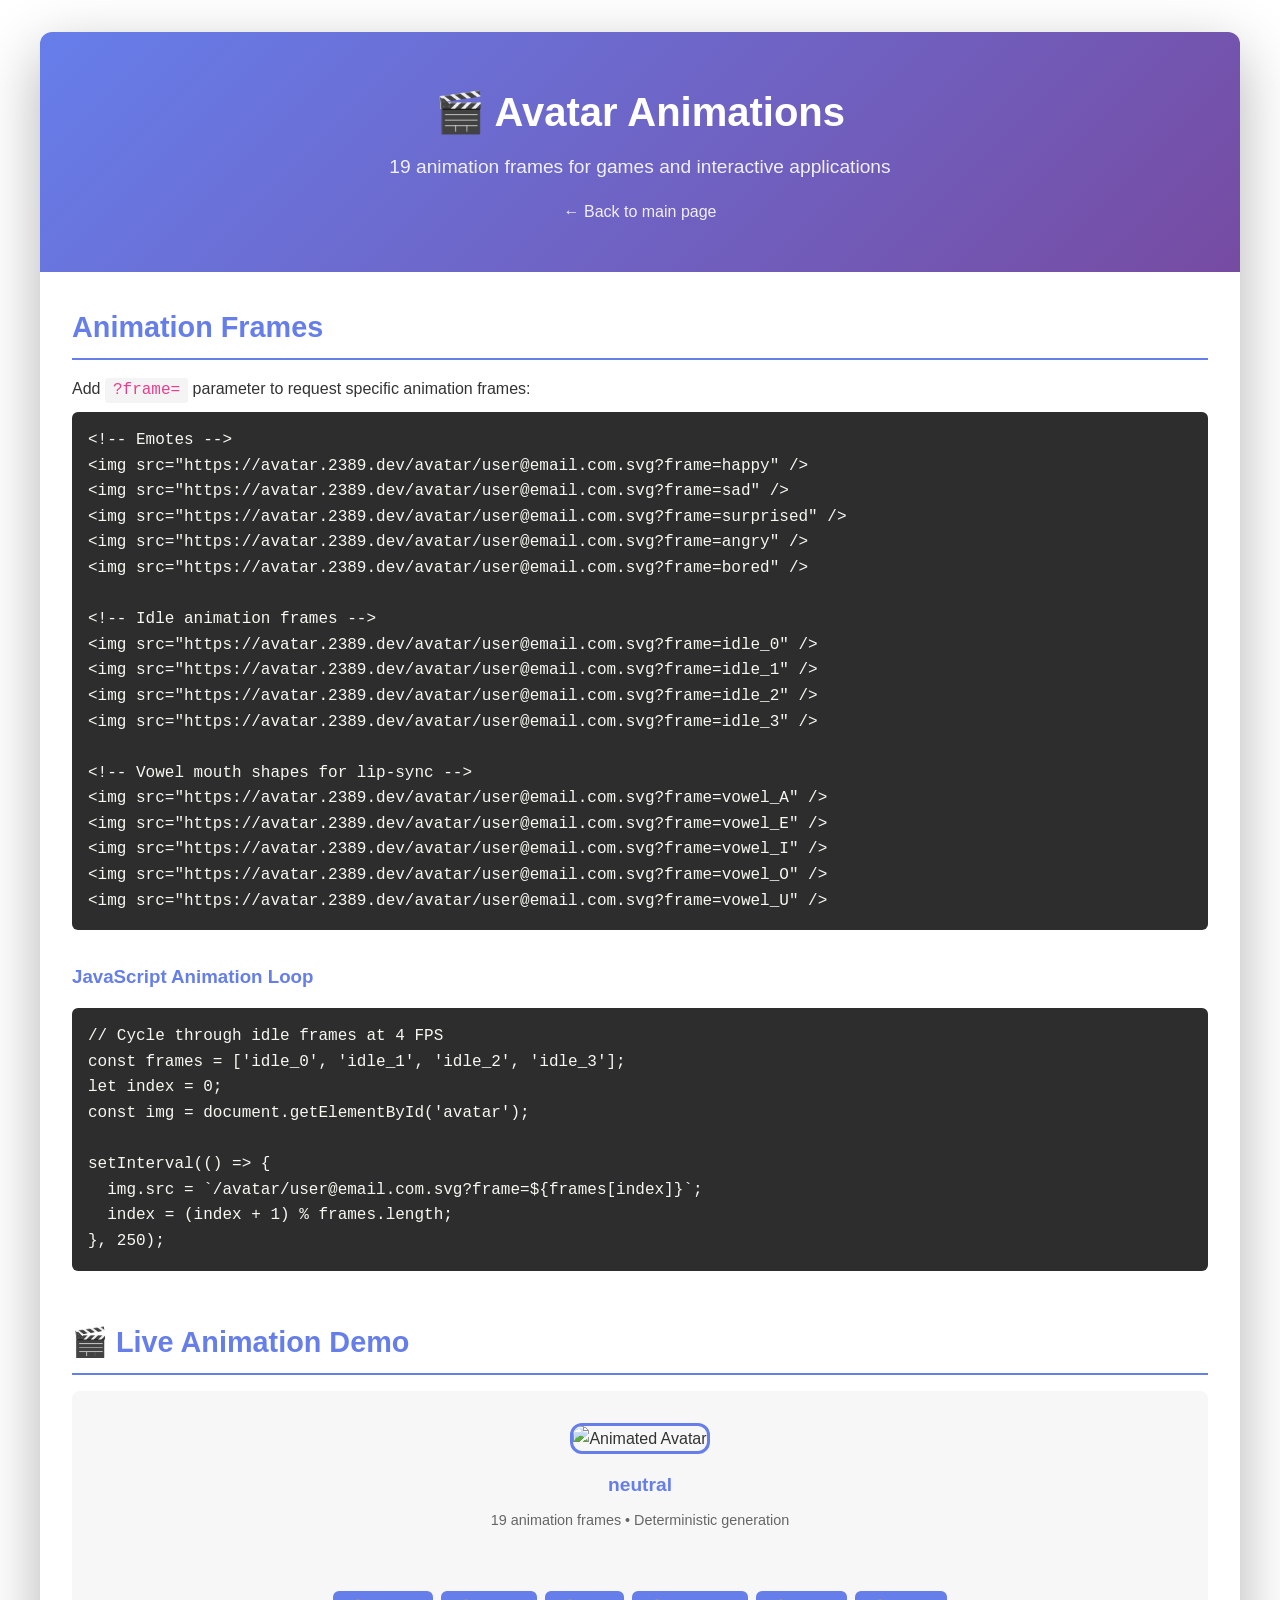
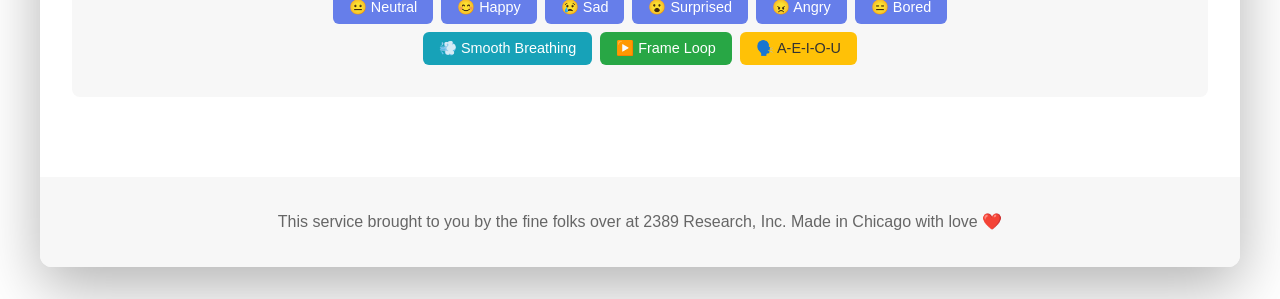
==== static/animations.html @ 80be5d14 "Add complete animation system with 19 frames and GET bundle endpoint Implement comprehensive animati" ====
<!DOCTYPE html>
<html lang="en">
<head>
    <meta charset="UTF-8">
    <meta name="viewport" content="width=device-width, initial-scale=1.0">
    <title>Animations - 2389 Agent Avatar Service</title>
    <style>
        * {
            margin: 0;
            padding: 0;
            box-sizing: border-box;
        }

        body {
            font-family: -apple-system, BlinkMacSystemFont, 'Segoe UI', Roboto, Oxygen, Ubuntu, Cantarell, sans-serif;
            line-height: 1.6;
            color: #333;
            background: url('https://2389.ai/imgs/bg/checkerboard-2.svg');
            background-size: cover;
            background-attachment: fixed;
            min-height: 100vh;
            padding: 2rem;
        }

        .container {
            max-width: 1200px;
            margin: 0 auto;
            background: white;
            border-radius: 12px;
            box-shadow: 0 20px 60px rgba(0, 0, 0, 0.3);
            overflow: hidden;
        }

        header {
            background: linear-gradient(135deg, #667eea 0%, #764ba2 100%);
            color: white;
            padding: 3rem 2rem;
            text-align: center;
        }

        h1 {
            font-size: 2.5rem;
            margin-bottom: 0.5rem;
        }

        .tagline {
            font-size: 1.2rem;
            opacity: 0.9;
        }

        .back-link {
            display: inline-block;
            margin-top: 1rem;
            color: white;
            text-decoration: none;
            opacity: 0.9;
            transition: opacity 0.3s;
        }

        .back-link:hover {
            opacity: 1;
        }

        .content {
            padding: 2rem;
        }

        section {
            margin-bottom: 3rem;
        }

        h2 {
            color: #667eea;
            margin-bottom: 1rem;
            font-size: 1.8rem;
            border-bottom: 2px solid #667eea;
            padding-bottom: 0.5rem;
        }

        h3 {
            margin-top: 2rem;
            margin-bottom: 1rem;
            color: #667eea;
        }

        .demo-section {
            background: #f7f7f7;
            padding: 2rem;
            border-radius: 8px;
            margin-top: 1rem;
        }

        button {
            padding: 0.75rem 2rem;
            background: #667eea;
            color: white;
            border: none;
            border-radius: 6px;
            font-size: 1rem;
            cursor: pointer;
            transition: background 0.3s;
        }

        button:hover {
            background: #5568d3;
        }

        code {
            background: #f4f4f4;
            padding: 0.2rem 0.5rem;
            border-radius: 3px;
            font-family: 'Courier New', monospace;
            color: #e83e8c;
        }

        pre {
            background: #2d2d2d;
            color: #f8f8f2;
            padding: 1rem;
            border-radius: 6px;
            overflow-x: auto;
            margin-top: 0.5rem;
        }

        pre code {
            background: none;
            color: #f8f8f2;
            padding: 0;
        }

        footer {
            text-align: center;
            padding: 2rem;
            background: #f7f7f7;
            color: #666;
        }

        @keyframes breathe {
            0%, 100% { transform: scaleY(1); }
            50% { transform: scaleY(1.05); }
        }

        @keyframes bounce {
            0%, 100% { transform: translateY(0); }
            50% { transform: translateY(-10px); }
        }

        .breathing {
            animation: breathe 2s ease-in-out infinite;
            transform-origin: bottom;
        }

        .bouncing {
            animation: bounce 1s ease-in-out infinite;
        }

        @keyframes fadeSwap {
            0% { opacity: 1; }
            50% { opacity: 0.3; }
            100% { opacity: 1; }
        }

        .swapping {
            animation: fadeSwap 0.3s ease-in-out;
        }
    </style>
</head>
<body>
    <div class="container">
        <header>
            <h1>🎬 Avatar Animations</h1>
            <p class="tagline">19 animation frames for games and interactive applications</p>
            <a href="/" class="back-link">← Back to main page</a>
        </header>

        <div class="content">
            <section id="animation-frames">
                <h2>Animation Frames</h2>
                <p>Add <code>?frame=</code> parameter to request specific animation frames:</p>
                <pre><code>&lt;!-- Emotes --&gt;
&lt;img src="https://avatar.2389.dev/avatar/user@email.com.svg?frame=happy" /&gt;
&lt;img src="https://avatar.2389.dev/avatar/user@email.com.svg?frame=sad" /&gt;
&lt;img src="https://avatar.2389.dev/avatar/user@email.com.svg?frame=surprised" /&gt;
&lt;img src="https://avatar.2389.dev/avatar/user@email.com.svg?frame=angry" /&gt;
&lt;img src="https://avatar.2389.dev/avatar/user@email.com.svg?frame=bored" /&gt;

&lt;!-- Idle animation frames --&gt;
&lt;img src="https://avatar.2389.dev/avatar/user@email.com.svg?frame=idle_0" /&gt;
&lt;img src="https://avatar.2389.dev/avatar/user@email.com.svg?frame=idle_1" /&gt;
&lt;img src="https://avatar.2389.dev/avatar/user@email.com.svg?frame=idle_2" /&gt;
&lt;img src="https://avatar.2389.dev/avatar/user@email.com.svg?frame=idle_3" /&gt;

&lt;!-- Vowel mouth shapes for lip-sync --&gt;
&lt;img src="https://avatar.2389.dev/avatar/user@email.com.svg?frame=vowel_A" /&gt;
&lt;img src="https://avatar.2389.dev/avatar/user@email.com.svg?frame=vowel_E" /&gt;
&lt;img src="https://avatar.2389.dev/avatar/user@email.com.svg?frame=vowel_I" /&gt;
&lt;img src="https://avatar.2389.dev/avatar/user@email.com.svg?frame=vowel_O" /&gt;
&lt;img src="https://avatar.2389.dev/avatar/user@email.com.svg?frame=vowel_U" /&gt;</code></pre>

                <h3>JavaScript Animation Loop</h3>
                <pre><code>// Cycle through idle frames at 4 FPS
const frames = ['idle_0', 'idle_1', 'idle_2', 'idle_3'];
let index = 0;
const img = document.getElementById('avatar');

setInterval(() => {
  img.src = `/avatar/user@email.com.svg?frame=${frames[index]}`;
  index = (index + 1) % frames.length;
}, 250);</code></pre>
            </section>

            <section id="live-demo">
                <h2>🎬 Live Animation Demo</h2>
                <div class="demo-section">
                    <div style="text-align: center; margin-bottom: 2rem;">
                        <img id="animatedAvatar" src="/avatar/demo@2389.ai.svg"
                             alt="Animated Avatar"
                             style="width: 120px; height: 120px; border: 3px solid #667eea; border-radius: 12px; image-rendering: pixelated;"
                             onerror="console.error('Failed to load avatar image');"
                             onload="console.log('Avatar loaded successfully');">
                        <div style="margin-top: 1rem; font-size: 1.2rem; color: #667eea; font-weight: bold;" id="currentFrame">
                            neutral
                        </div>
                        <div style="margin-top: 0.5rem; color: #666; font-size: 0.9rem;">
                            19 animation frames • Deterministic generation
                        </div>
                        <div id="statusMessage" style="margin-top: 0.5rem; color: #ff0000; font-size: 0.85rem; min-height: 1.2rem;"></div>
                    </div>
                    <div style="display: flex; gap: 0.5rem; flex-wrap: wrap; justify-content: center;">
                        <button onclick="setFrame('neutral')" style="padding: 0.5rem 1rem; font-size: 0.9rem;">😐 Neutral</button>
                        <button onclick="setFrame('happy')" style="padding: 0.5rem 1rem; font-size: 0.9rem;">😊 Happy</button>
                        <button onclick="setFrame('sad')" style="padding: 0.5rem 1rem; font-size: 0.9rem;">😢 Sad</button>
                        <button onclick="setFrame('surprised')" style="padding: 0.5rem 1rem; font-size: 0.9rem;">😮 Surprised</button>
                        <button onclick="setFrame('angry')" style="padding: 0.5rem 1rem; font-size: 0.9rem;">😠 Angry</button>
                        <button onclick="setFrame('bored')" style="padding: 0.5rem 1rem; font-size: 0.9rem;">😑 Bored</button>
                    </div>
                    <div style="display: flex; gap: 0.5rem; flex-wrap: wrap; justify-content: center; margin-top: 0.5rem;">
                        <button onclick="playCSSBreathing()" style="padding: 0.5rem 1rem; font-size: 0.9rem; background: #17a2b8;">💨 Smooth Breathing</button>
                        <button onclick="playIdle()" style="padding: 0.5rem 1rem; font-size: 0.9rem; background: #28a745;">▶️ Frame Loop</button>
                        <button onclick="playVowels()" style="padding: 0.5rem 1rem; font-size: 0.9rem; background: #ffc107; color: #333;">🗣️ A-E-I-O-U</button>
                    </div>
                </div>
            </section>
        </div>

        <footer>
            <p>This service brought to you by the fine folks over at 2389 Research, Inc. Made in Chicago with love ❤️</p>
        </footer>
    </div>

    <script>
        let animationInterval = null;
        const baseInput = 'demo@2389.ai';

        function setFrame(frame, skipIntervalClear = false) {
            // Stop any running animation (unless we're being called from within an animation)
            if (!skipIntervalClear && animationInterval) {
                clearInterval(animationInterval);
                animationInterval = null;
            }

            const img = document.getElementById('animatedAvatar');
            const frameLabel = document.getElementById('currentFrame');
            const status = document.getElementById('statusMessage');

            // Remove all animation classes (unless we're in an animation loop)
            if (!skipIntervalClear) {
                img.classList.remove('breathing', 'bouncing', 'swapping');
            }

            // Add fade swap animation for visual feedback
            img.classList.add('swapping');
            setTimeout(() => img.classList.remove('swapping'), 300);

            // Force reload with cache busting
            const url = `/avatar/${encodeURIComponent(baseInput)}.svg?frame=${frame}&t=${Date.now()}`;

            status.textContent = `Loading ${frame}...`;
            status.style.color = '#666';

            img.onload = () => {
                status.textContent = '';
                console.log('✓ Loaded frame:', frame);
            };

            img.onerror = () => {
                status.textContent = `Failed to load ${frame}`;
                status.style.color = '#ff0000';
                console.error('✗ Failed to load frame:', frame, url);
            };

            img.src = url;
            frameLabel.textContent = frame;

            console.log('→ Loading frame:', frame);
        }

        function playIdle() {
            if (animationInterval) {
                clearInterval(animationInterval);
            }

            const img = document.getElementById('animatedAvatar');
            img.classList.remove('breathing', 'bouncing');

            const frames = ['idle_0', 'idle_1', 'idle_2', 'idle_3'];
            let index = 0;

            // Add CSS breathing effect for smooth animation
            img.classList.add('breathing');

            animationInterval = setInterval(() => {
                setFrame(frames[index], true);  // Pass true to skip interval clearing
                index = (index + 1) % frames.length;
            }, 250); // 4 FPS
        }

        function playCSSBreathing() {
            if (animationInterval) {
                clearInterval(animationInterval);
                animationInterval = null;
            }

            const img = document.getElementById('animatedAvatar');
            const frameLabel = document.getElementById('currentFrame');

            // Reset to neutral and add CSS animation
            img.src = `/avatar/${encodeURIComponent(baseInput)}.svg?frame=neutral`;
            img.classList.remove('breathing', 'bouncing');
            img.classList.add('breathing');
            frameLabel.textContent = 'CSS breathing (smooth)';
        }

        function playVowels() {
            if (animationInterval) {
                clearInterval(animationInterval);
            }

            const img = document.getElementById('animatedAvatar');
            img.classList.remove('breathing', 'bouncing');

            const frames = ['vowel_A', 'vowel_E', 'vowel_I', 'vowel_O', 'vowel_U'];
            let index = 0;

            animationInterval = setInterval(() => {
                setFrame(frames[index], true);  // Pass true to skip interval clearing
                index = (index + 1) % frames.length;
            }, 400); // Slower for vowels
        }
    </script>
</body>
</html>
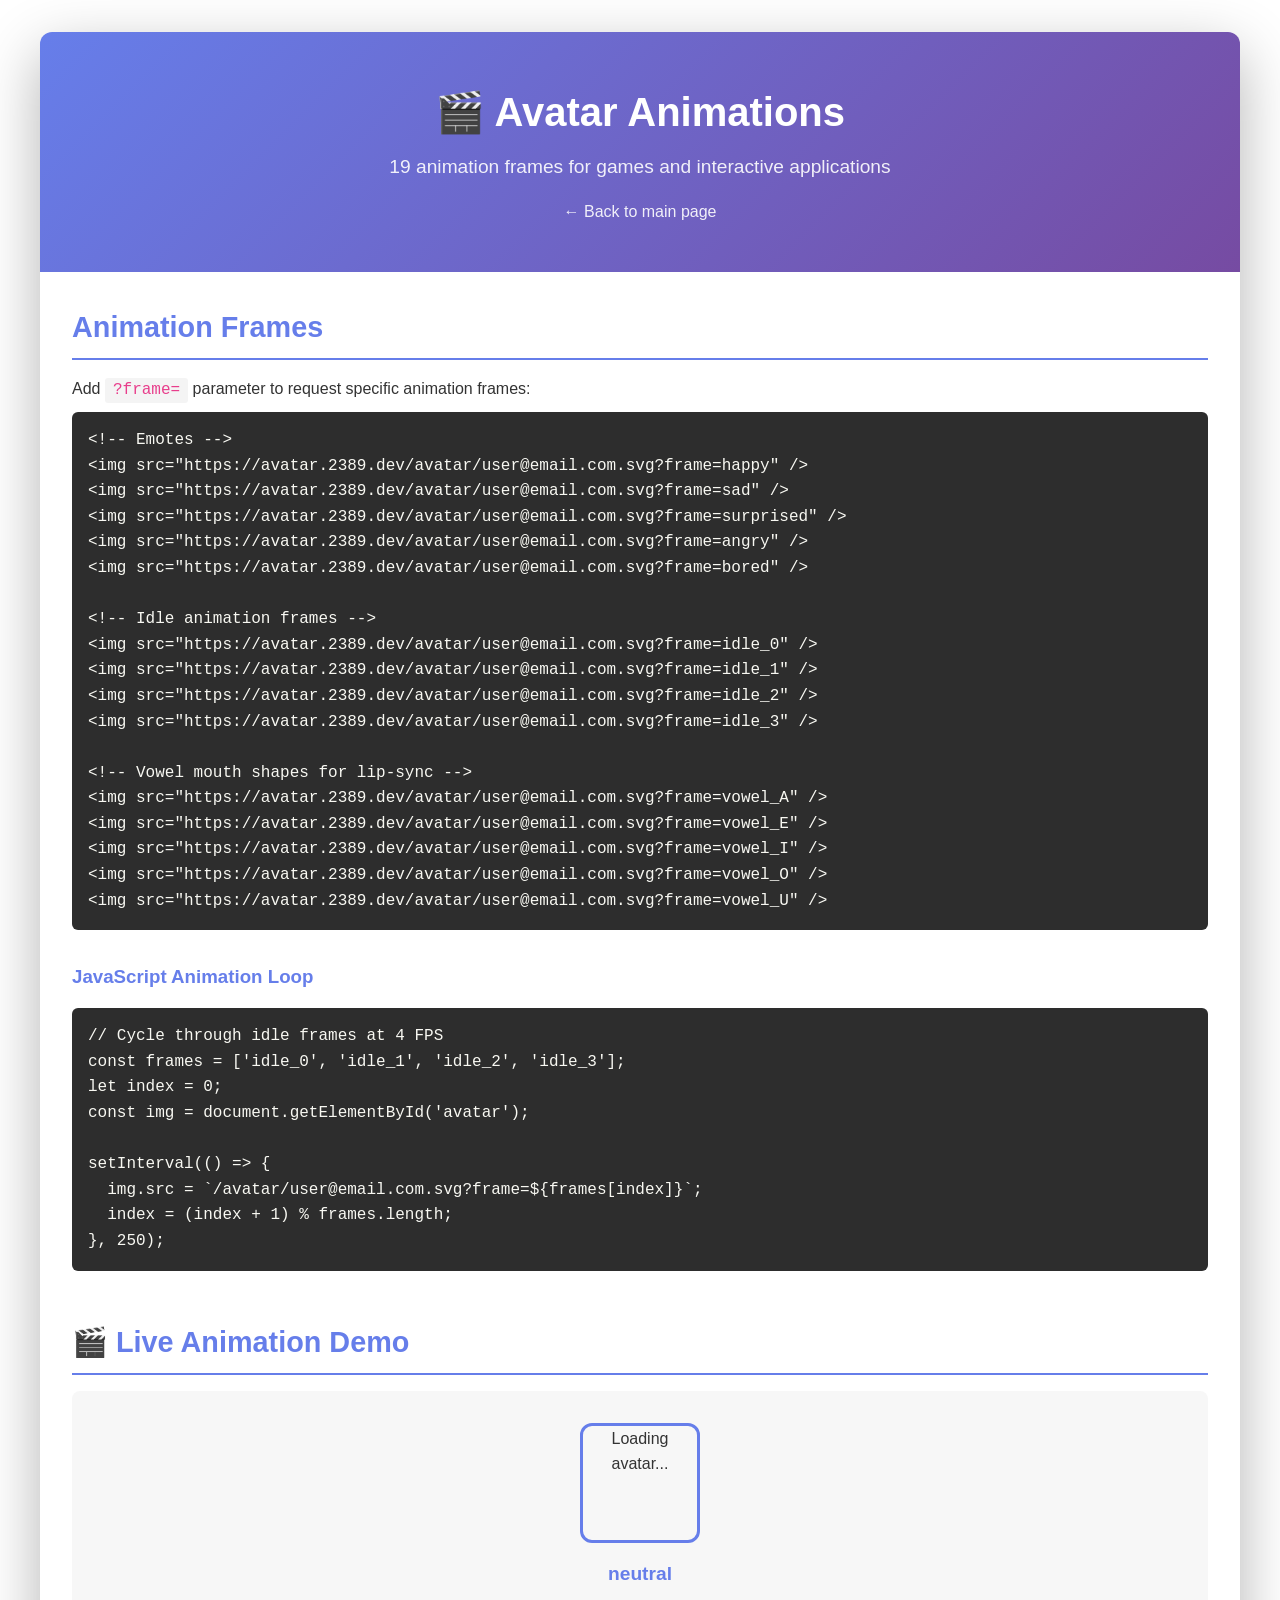
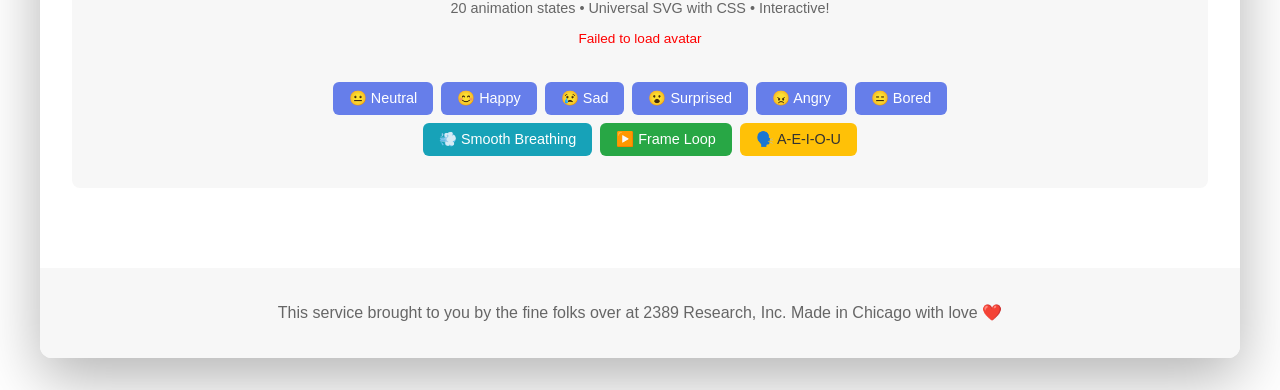
==== commit ffda39d8: "Fix SVG inlining and CSS selector preservation This commit fixes critical issues with universal SVG " ====
--- a/static/animations.html
+++ b/static/animations.html
@@ -213,18 +213,18 @@
                 <h2>🎬 Live Animation Demo</h2>
                 <div class="demo-section">
                     <div style="text-align: center; margin-bottom: 2rem;">
-                        <img id="animatedAvatar" src="/avatar/demo@2389.ai.svg"
-                             alt="Animated Avatar"
-                             style="width: 120px; height: 120px; border: 3px solid #667eea; border-radius: 12px; image-rendering: pixelated;"
-                             onerror="console.error('Failed to load avatar image');"
-                             onload="console.log('Avatar loaded successfully');">
+                        <div id="avatarContainer" style="display: inline-block; width: 120px; height: 120px; border: 3px solid #667eea; border-radius: 12px;">
+                            Loading avatar...
+                        </div>
                         <div style="margin-top: 1rem; font-size: 1.2rem; color: #667eea; font-weight: bold;" id="currentFrame">
                             neutral
                         </div>
                         <div style="margin-top: 0.5rem; color: #666; font-size: 0.9rem;">
-                            19 animation frames • Deterministic generation
+                            20 animation states • Universal SVG with CSS • Interactive!
                         </div>
-                        <div id="statusMessage" style="margin-top: 0.5rem; color: #ff0000; font-size: 0.85rem; min-height: 1.2rem;"></div>
+                        <div id="statusMessage" style="margin-top: 0.5rem; color: #28a745; font-size: 0.85rem; min-height: 1.2rem;">
+                            Hover to blink • Click to open mouth
+                        </div>
                     </div>
                     <div style="display: flex; gap: 0.5rem; flex-wrap: wrap; justify-content: center;">
                         <button onclick="setFrame('neutral')" style="padding: 0.5rem 1rem; font-size: 0.9rem;">😐 Neutral</button>
@@ -250,7 +250,42 @@
 
     <script>
         let animationInterval = null;
+        let avatarSvg = null;
         const baseInput = 'demo@2389.ai';
+
+        // Load universal SVG on page load
+        window.addEventListener('load', async () => {
+            const container = document.getElementById('avatarContainer');
+            const status = document.getElementById('statusMessage');
+
+            try {
+                const response = await fetch(`/avatar/${encodeURIComponent(baseInput)}.svg`);
+                const svgText = await response.text();
+
+                // Parse SVG using DOMParser to avoid HTML entity escaping
+                const parser = new DOMParser();
+                const svgDoc = parser.parseFromString(svgText, 'image/svg+xml');
+                avatarSvg = svgDoc.documentElement;
+
+                if (avatarSvg) {
+                    avatarSvg.style.width = '100%';
+                    avatarSvg.style.height = '100%';
+                    avatarSvg.style.cursor = 'pointer';
+
+                    container.innerHTML = '';
+                    container.appendChild(avatarSvg);
+
+                    console.log('✓ Universal SVG loaded successfully');
+                } else {
+                    status.textContent = 'Error: SVG not found';
+                    status.style.color = '#ff0000';
+                }
+            } catch (err) {
+                status.textContent = 'Failed to load avatar';
+                status.style.color = '#ff0000';
+                console.error('Error loading SVG:', err);
+            }
+        });
 
         function setFrame(frame, skipIntervalClear = false) {
             // Stop any running animation (unless we're being called from within an animation)
@@ -259,40 +294,18 @@
                 animationInterval = null;
             }
 
-            const img = document.getElementById('animatedAvatar');
+            if (!avatarSvg) {
+                console.error('SVG not loaded yet');
+                return;
+            }
+
             const frameLabel = document.getElementById('currentFrame');
-            const status = document.getElementById('statusMessage');
-
-            // Remove all animation classes (unless we're in an animation loop)
-            if (!skipIntervalClear) {
-                img.classList.remove('breathing', 'bouncing', 'swapping');
-            }
-
-            // Add fade swap animation for visual feedback
-            img.classList.add('swapping');
-            setTimeout(() => img.classList.remove('swapping'), 300);
-
-            // Force reload with cache busting
-            const url = `/avatar/${encodeURIComponent(baseInput)}.svg?frame=${frame}&t=${Date.now()}`;
-
-            status.textContent = `Loading ${frame}...`;
-            status.style.color = '#666';
-
-            img.onload = () => {
-                status.textContent = '';
-                console.log('✓ Loaded frame:', frame);
-            };
-
-            img.onerror = () => {
-                status.textContent = `Failed to load ${frame}`;
-                status.style.color = '#ff0000';
-                console.error('✗ Failed to load frame:', frame, url);
-            };
-
-            img.src = url;
+
+            // Change SVG class to switch state
+            avatarSvg.className.baseVal = `agent ${frame}`;
             frameLabel.textContent = frame;
 
-            console.log('→ Loading frame:', frame);
+            console.log('✓ Switched to frame:', frame);
         }
 
         function playIdle() {
